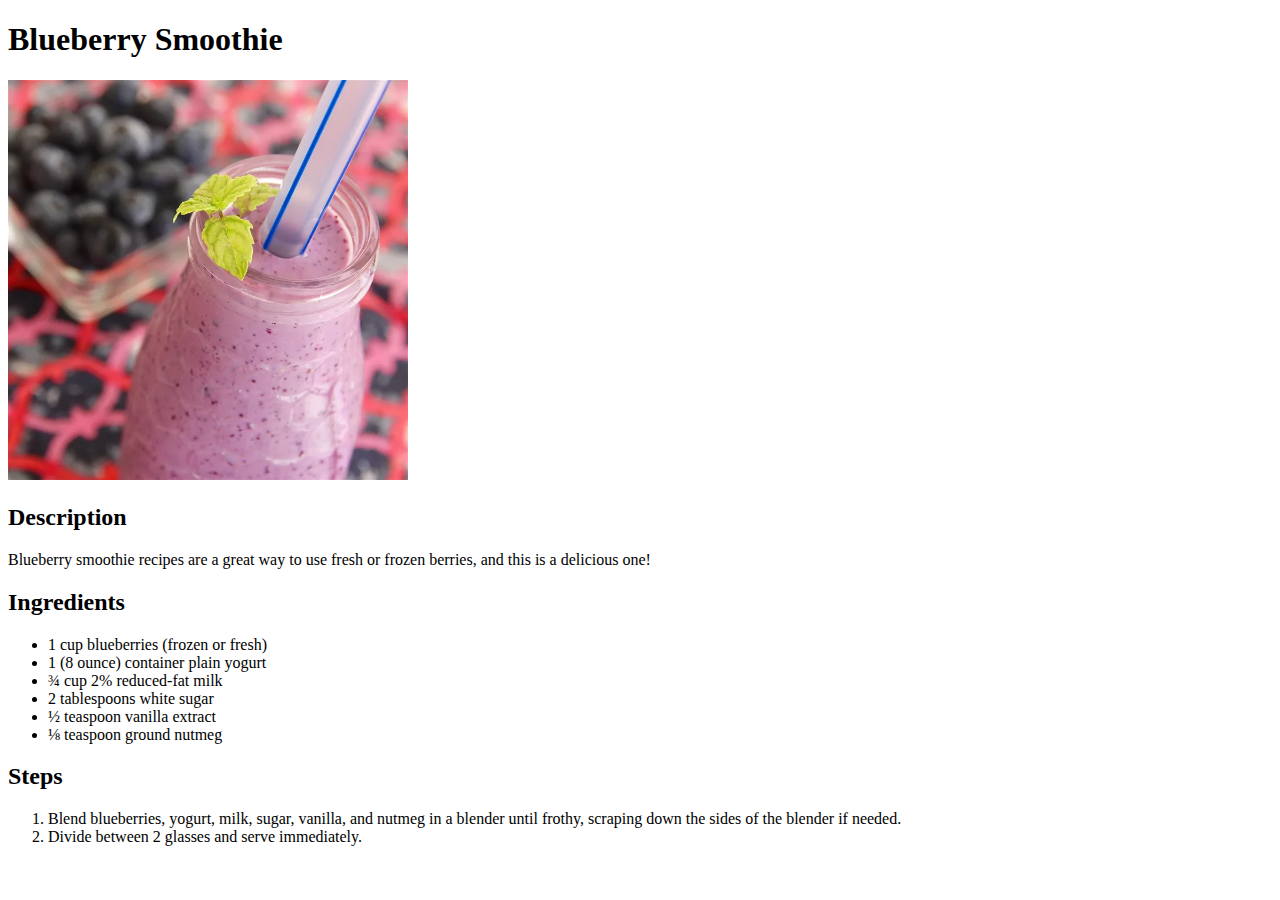
==== recipes/blueberry-smoothie.html @ fc8b4284 "Added recipe pages and images" ====
<!DOCTYPE html>
<html lang="en">

<head>
  <meta charset="UTF-8">
  <title>Blueberry Smoothie</title>
</head>

<body>
  <h1>Blueberry Smoothie</h1>
  <img src="../images/blueberrysmoothie.jpg" alt="Blueberry Smoothie" width="400">

  <h2>Description</h2>
  <p>Blueberry smoothie recipes are a great way to use fresh or frozen berries, and this is a delicious one!</p>

  <h2>Ingredients</h2>
  <ul>
    <li>1 cup blueberries (frozen or fresh)</li>
    <li>1 (8 ounce) container plain yogurt</li>
    <li>¾ cup 2% reduced-fat milk</li>
    <li>2 tablespoons white sugar</li>
    <li>½ teaspoon vanilla extract</li>
    <li>⅛ teaspoon ground nutmeg</li>
  </ul>

  <h2>Steps</h2>
  <ol>
    <li>Blend blueberries, yogurt, milk, sugar, vanilla, and nutmeg in a blender until frothy, scraping down the sides
      of
      the blender if needed.</li>
    <li>Divide between 2 glasses and serve immediately.</li>
  </ol>

</body>

</html>
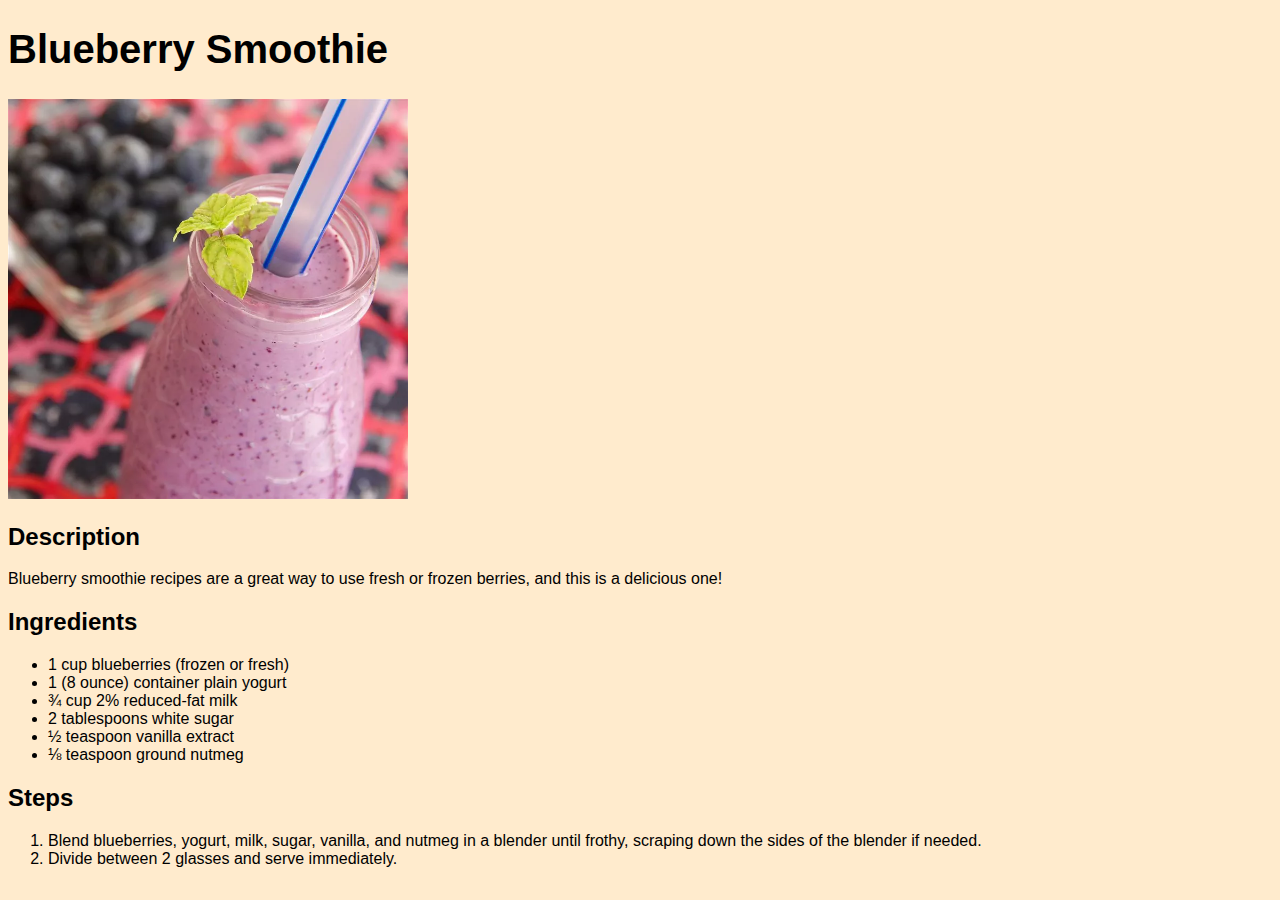
==== commit 1c12801d: "Added style.css for pages" ====
--- a/recipes/blueberry-smoothie.html
+++ b/recipes/blueberry-smoothie.html
@@ -4,6 +4,7 @@
 <head>
   <meta charset="UTF-8">
   <title>Blueberry Smoothie</title>
+  <link rel="stylesheet" href="../style.css">
 </head>
 
 <body>
--- a/style.css
+++ b/style.css
@@ -0,0 +1,8 @@
+body {
+  background-color: blanchedalmond;
+  font-family: Helvetica;
+}
+
+h1 {
+  font-size: 40px;
+}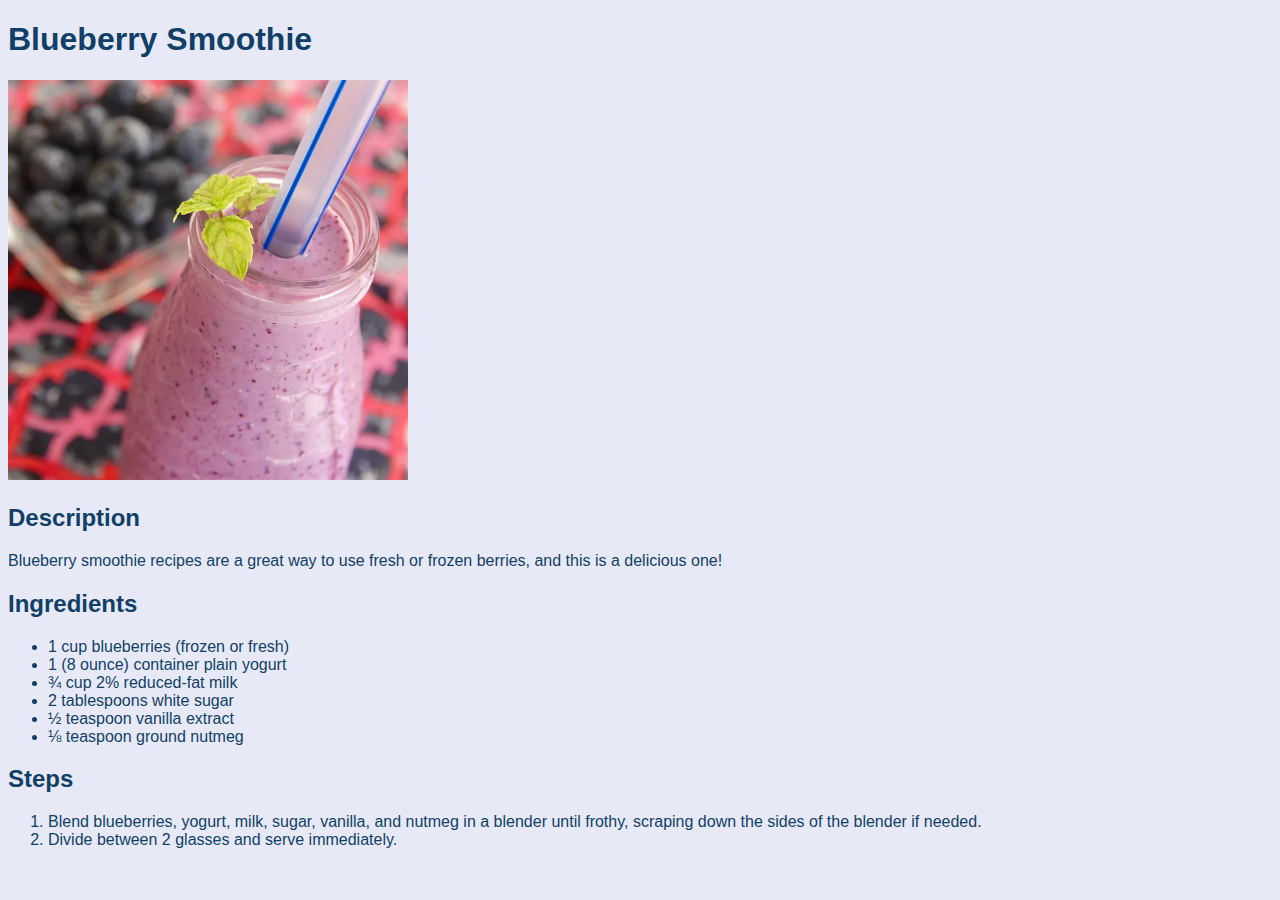
==== commit ee98466f: "Changed css method for images" ====
--- a/recipes/blueberry-smoothie.html
+++ b/recipes/blueberry-smoothie.html
@@ -9,7 +9,7 @@
 
 <body>
   <h1>Blueberry Smoothie</h1>
-  <img src="../images/blueberrysmoothie.jpg" alt="Blueberry Smoothie" width="400">
+  <img class="recipe-image" src="../images/blueberrysmoothie.jpg" alt="Blueberry Smoothie">
 
   <h2>Description</h2>
   <p>Blueberry smoothie recipes are a great way to use fresh or frozen berries, and this is a delicious one!</p>
--- a/style.css
+++ b/style.css
@@ -1,8 +1,11 @@
 body {
-  background-color: blanchedalmond;
-  font-family: Helvetica;
+  background-color: #e7eaf6;
+  font-family: Verdana, Helvetica, Arial, sans-serif;
+  font-weight: 300;
+  color: #113f67;
 }
 
-h1 {
-  font-size: 40px;
+.recipe-image {
+  height: auto;
+  width: 400px;
 }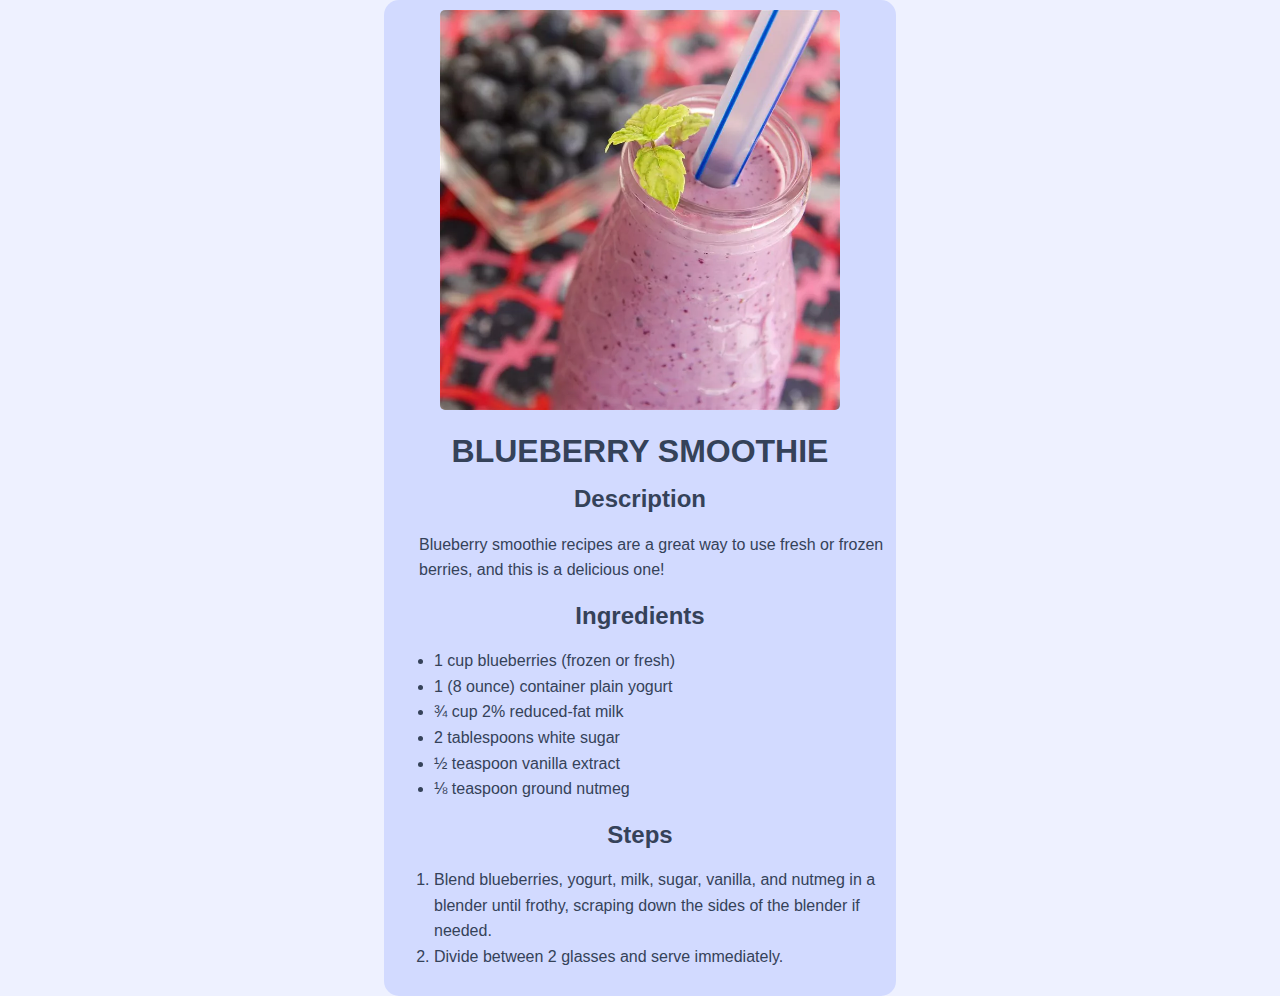
==== commit f45216e1: "Changed css for pages" ====
--- a/recipes/blueberry-smoothie.html
+++ b/recipes/blueberry-smoothie.html
@@ -8,30 +8,37 @@
 </head>
 
 <body>
-  <h1>Blueberry Smoothie</h1>
-  <img class="recipe-image" src="../images/blueberrysmoothie.jpg" alt="Blueberry Smoothie">
+  <div class="container">
+    <div class="recipe-card">
+      <img src="../images/blueberrysmoothie.jpg" alt="Blueberry Smoothie">
 
-  <h2>Description</h2>
-  <p>Blueberry smoothie recipes are a great way to use fresh or frozen berries, and this is a delicious one!</p>
+      <div class="recipe-info">
+        <h1>Blueberry Smoothie</h1>
+        <h2>Description</h2>
+        <p>Blueberry smoothie recipes are a great way to use fresh or frozen berries, and this is a delicious one!</p>
 
-  <h2>Ingredients</h2>
-  <ul>
-    <li>1 cup blueberries (frozen or fresh)</li>
-    <li>1 (8 ounce) container plain yogurt</li>
-    <li>¾ cup 2% reduced-fat milk</li>
-    <li>2 tablespoons white sugar</li>
-    <li>½ teaspoon vanilla extract</li>
-    <li>⅛ teaspoon ground nutmeg</li>
-  </ul>
+        <h2>Ingredients</h2>
+        <ul>
+          <li>1 cup blueberries (frozen or fresh)</li>
+          <li>1 (8 ounce) container plain yogurt</li>
+          <li>¾ cup 2% reduced-fat milk</li>
+          <li>2 tablespoons white sugar</li>
+          <li>½ teaspoon vanilla extract</li>
+          <li>⅛ teaspoon ground nutmeg</li>
+        </ul>
 
-  <h2>Steps</h2>
-  <ol>
-    <li>Blend blueberries, yogurt, milk, sugar, vanilla, and nutmeg in a blender until frothy, scraping down the sides
-      of
-      the blender if needed.</li>
-    <li>Divide between 2 glasses and serve immediately.</li>
-  </ol>
+        <h2>Steps</h2>
+        <ol>
+          <li>Blend blueberries, yogurt, milk, sugar, vanilla, and nutmeg in a blender until frothy, scraping down the
+            sides
+            of
+            the blender if needed.</li>
+          <li>Divide between 2 glasses and serve immediately.</li>
+        </ol>
+      </div>
 
+    </div>
+  </div>
 </body>
 
 </html>--- a/style.css
+++ b/style.css
@@ -1,11 +1,39 @@
 body {
-  background-color: #e7eaf6;
+  background-color: #EEF1FF;
+  color: #354259;
   font-family: Verdana, Helvetica, Arial, sans-serif;
-  font-weight: 300;
-  color: #113f67;
+  line-height: 1.6em;
+  margin: 0;
 }
 
-.recipe-image {
+.container {
+  background-color: #D2DAFF;
+  width: 40%;
+  margin: auto;
+  border-radius: 15px;
+}
+
+.recipe-card {
+  padding: 10px;
+  text-align: center;
+}
+
+.recipe-card img {
+  width: 100%;
+  max-width: 400px;
   height: auto;
-  width: 400px;
+  border-radius: 5px;
+}
+
+.recipe-card h1 {
+  text-transform: uppercase;
+}
+
+.recipe-info p {
+  margin-left: 25px;
+}
+
+.recipe-info li,
+p {
+  text-align: left;
 }